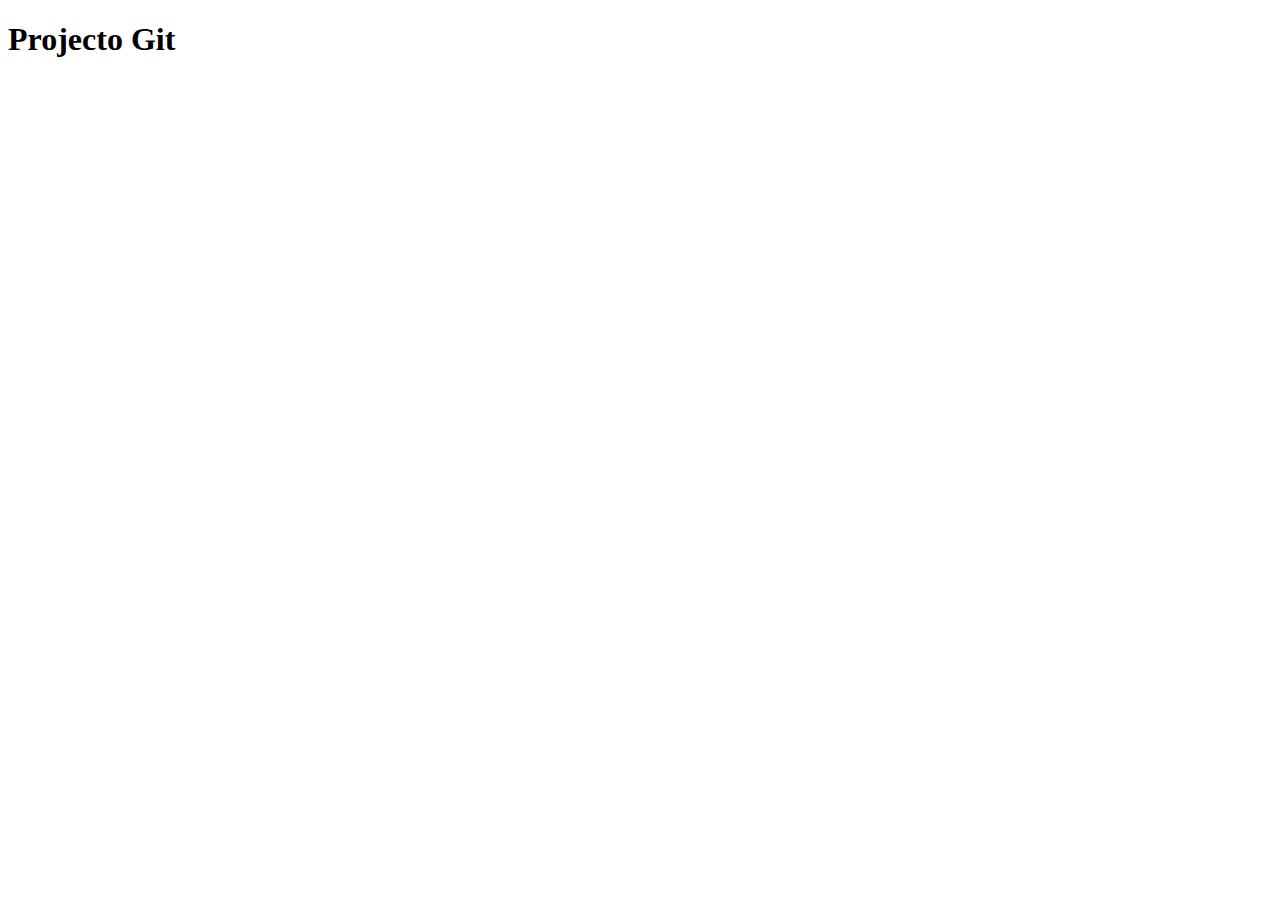
==== index.html @ 8285a9da "commit inicial" ====
<!DOCTYPE html>
<html lang="en">
<head>
    <meta charset="UTF-8">
    <meta name="viewport" content="width=device-width, initial-scale=1.0">
    <title>Curso 2 Udemy</title>
</head>
<body>
    <h1>Projecto Git</h1>
</body>
</html>
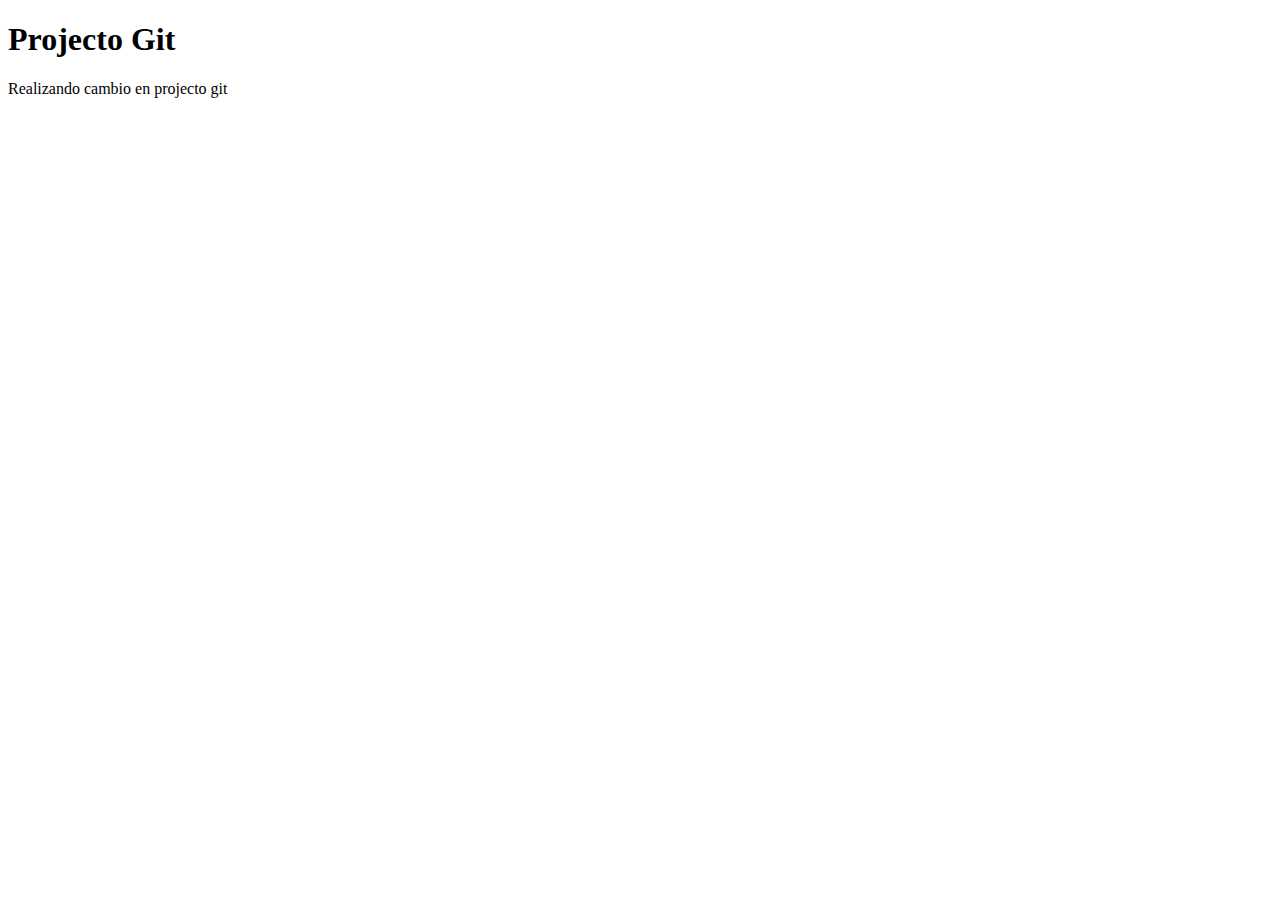
==== commit 4afddc2d: "Agregando parafo" ====
--- a/index.html
+++ b/index.html
@@ -7,5 +7,6 @@
 </head>
 <body>
     <h1>Projecto Git</h1>
+    <p>Realizando cambio en projecto git</p>
 </body>
 </html>
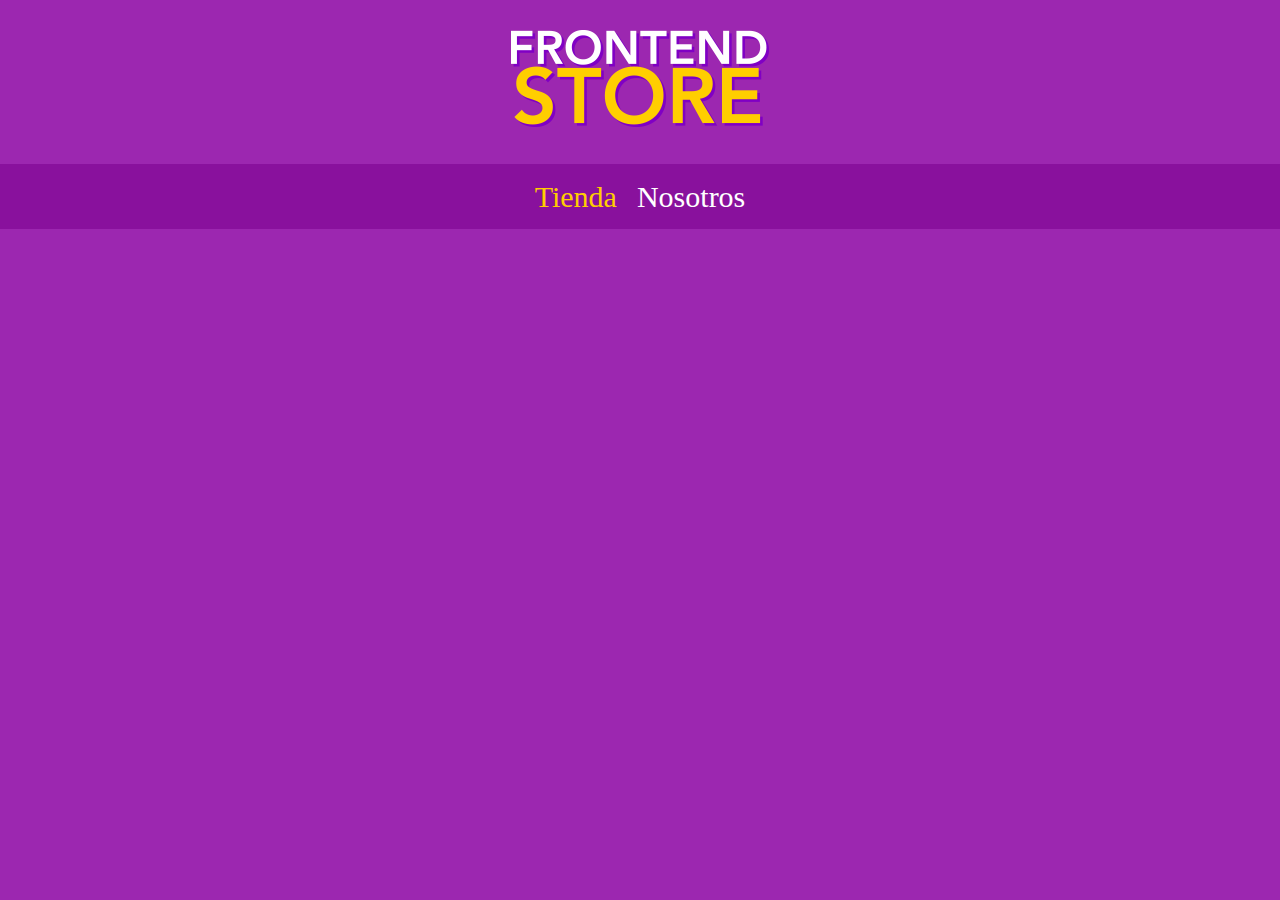
==== commit 3d918212: "se modifica index,estilos y se crea normalize y carpeta img" ====
--- a/index.html
+++ b/index.html
@@ -3,10 +3,20 @@
 <head>
     <meta charset="UTF-8">
     <meta name="viewport" content="width=device-width, initial-scale=1.0">
-    <title>Curso 2 Udemy</title>
+    <title>Frontend Store</title>
+    <link rel="stylesheet" href="estilos.css">
+    <link rel="stylesheet" href="normalize.css">
+    <link href="https://fonts.googleapis.com/css2?family=Krub:wght@400;700&family=Poppins:wght@300&family=Staatliches&display=swap" rel="stylesheet">
 </head>
 <body>
-    <h1>Projecto Git</h1>
-    <p>Realizando cambio en projecto git</p>
+   <header class="header">
+    <a href="index.html">
+        <img class="header__logo" src="img/logo.png" alt="LogoTipo">
+    </a>
+   </header>
+   <nav class="navegacion">
+    <a class="navegacion__enlace navegacion__enlace--activo" href="#">Tienda</a>
+    <a class="navegacion__enlace" href="#">Nosotros</a>
+   </nav>
 </body>
 </html>
--- a/estilos.css
+++ b/estilos.css
@@ -0,0 +1,77 @@
+:root {
+    --primario: #9C27B0;
+    --primarioOscuro: #89119d;
+    --secundario: #ffce00;
+    --secundarioOscuro: rgb(233,287,2);
+    --blanco: #fff;
+    --negro: #000;
+
+    --fuentePrincipal: font-family: 'Staatliches', cursive;
+}
+html {
+    box-sizing: border-box;
+    font-size: 62.5%;
+  }
+  *, *:before, *:after {
+    box-sizing: inherit;
+  }
+  /** globales **/
+  body  {
+    background-color: var(--primario);
+    font-size: 1.6rem;
+    line-height: 1.5;
+  }
+  p  {
+    font-size: 1.8rem;
+    font-family: Arial, Helvetica, sans-serif;
+    color: var(--blanco)
+  }
+  a {
+    text-decoration: none;
+  }
+  img { 
+    max-width: 100%;
+  }
+  .contenedor {
+    max-width: 120rem;
+    margin: 0 auto;
+  }
+  h1,h2,h3 {
+    text-align: center;
+    color: var(--secundario);
+    font-family: var(--fuentePrincipal);
+  }
+  h1 {
+    font-size: 4rem;
+  }
+  h2 {
+    font-size: 3.2rem;
+  }
+  h3 {
+    font-size: 2.4rem;
+  }
+  /** Esto es el header **/
+  .header {
+    display: flex;
+    justify-content: center;
+  }
+  .header__logo {
+    margin: 3rem 0;
+  }
+  /** navegacion **/
+  .navegacion {
+    background-color: var(--primarioOscuro);
+    padding: 1rem 0;
+    display: flex;
+    justify-content: center;
+    gap: 2rem;
+  }
+  .navegacion__enlace {
+    font-family: var(--fuenteprincipal);
+    color: var(--blanco);
+    font-size: 3rem;
+  }
+  .navegacion__enlace--activo,
+  .navegacion__enlace:hover {
+    color: var(--secundario);
+  }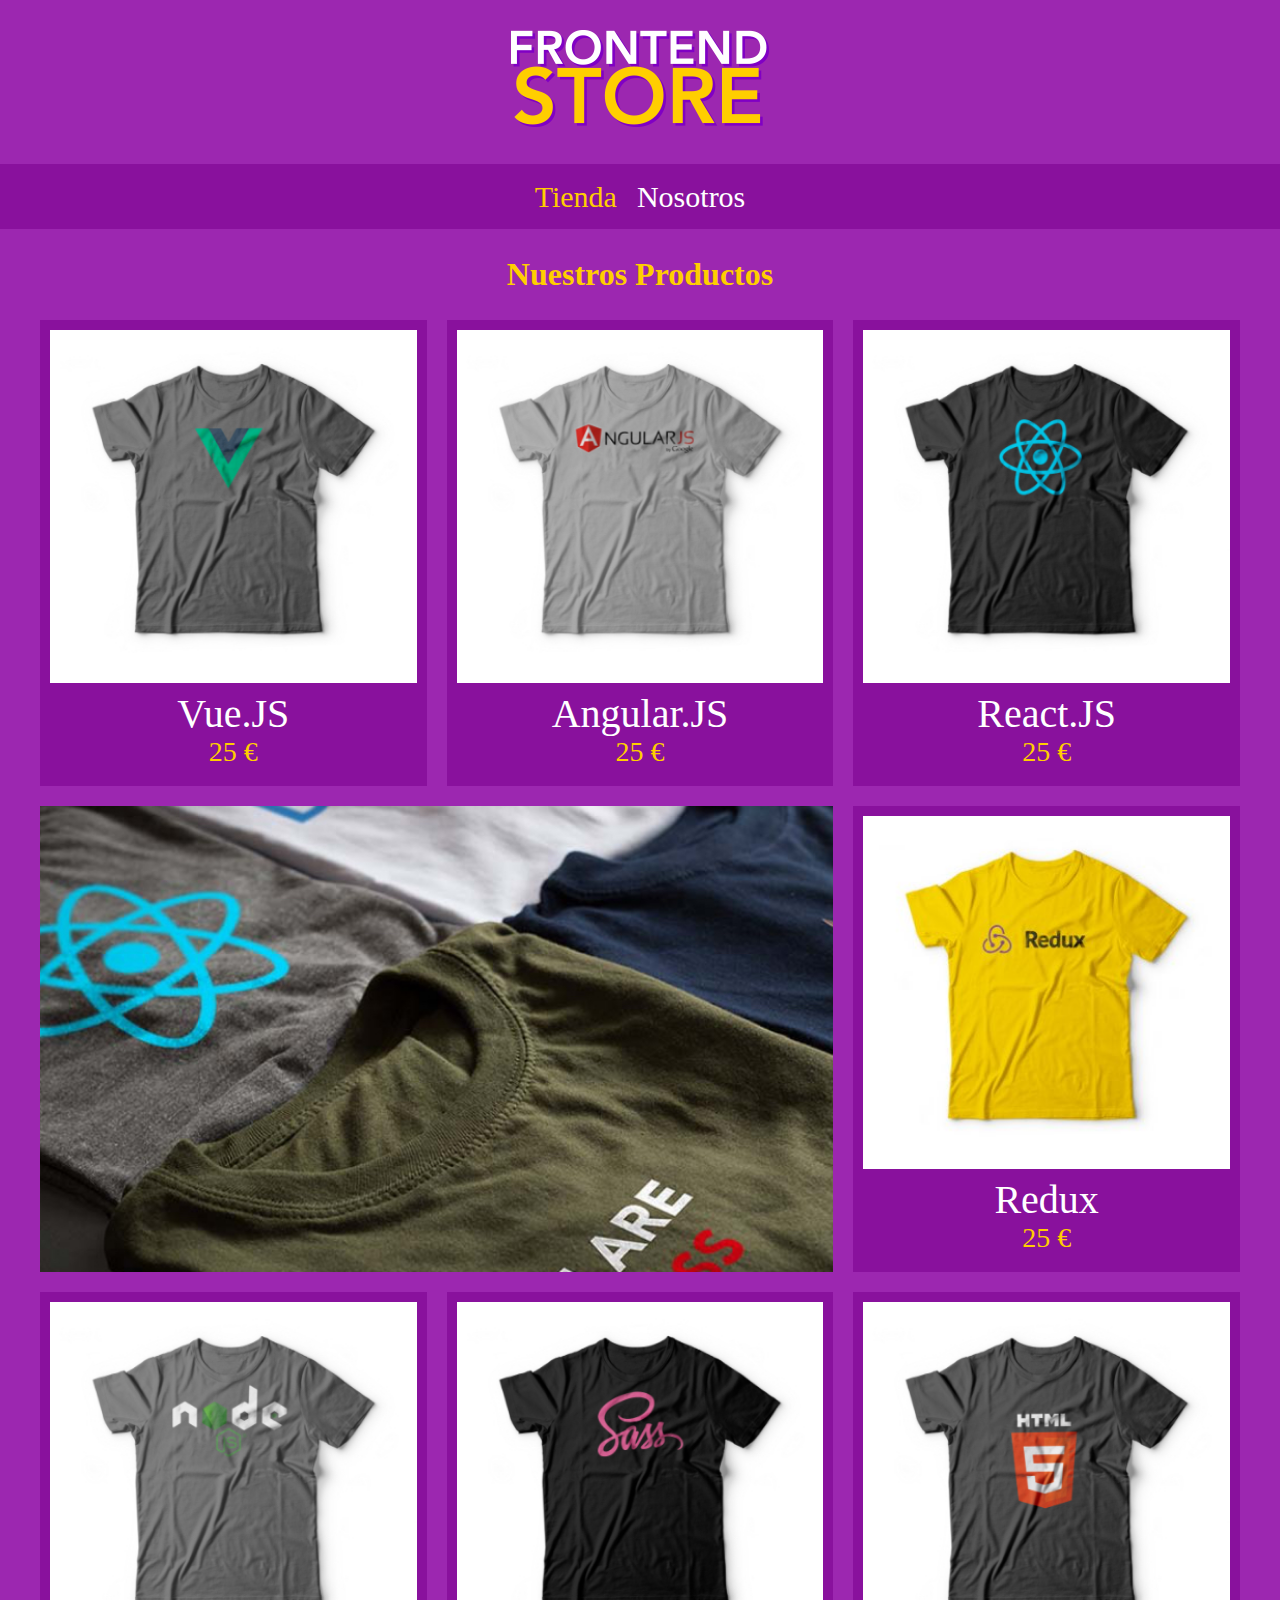
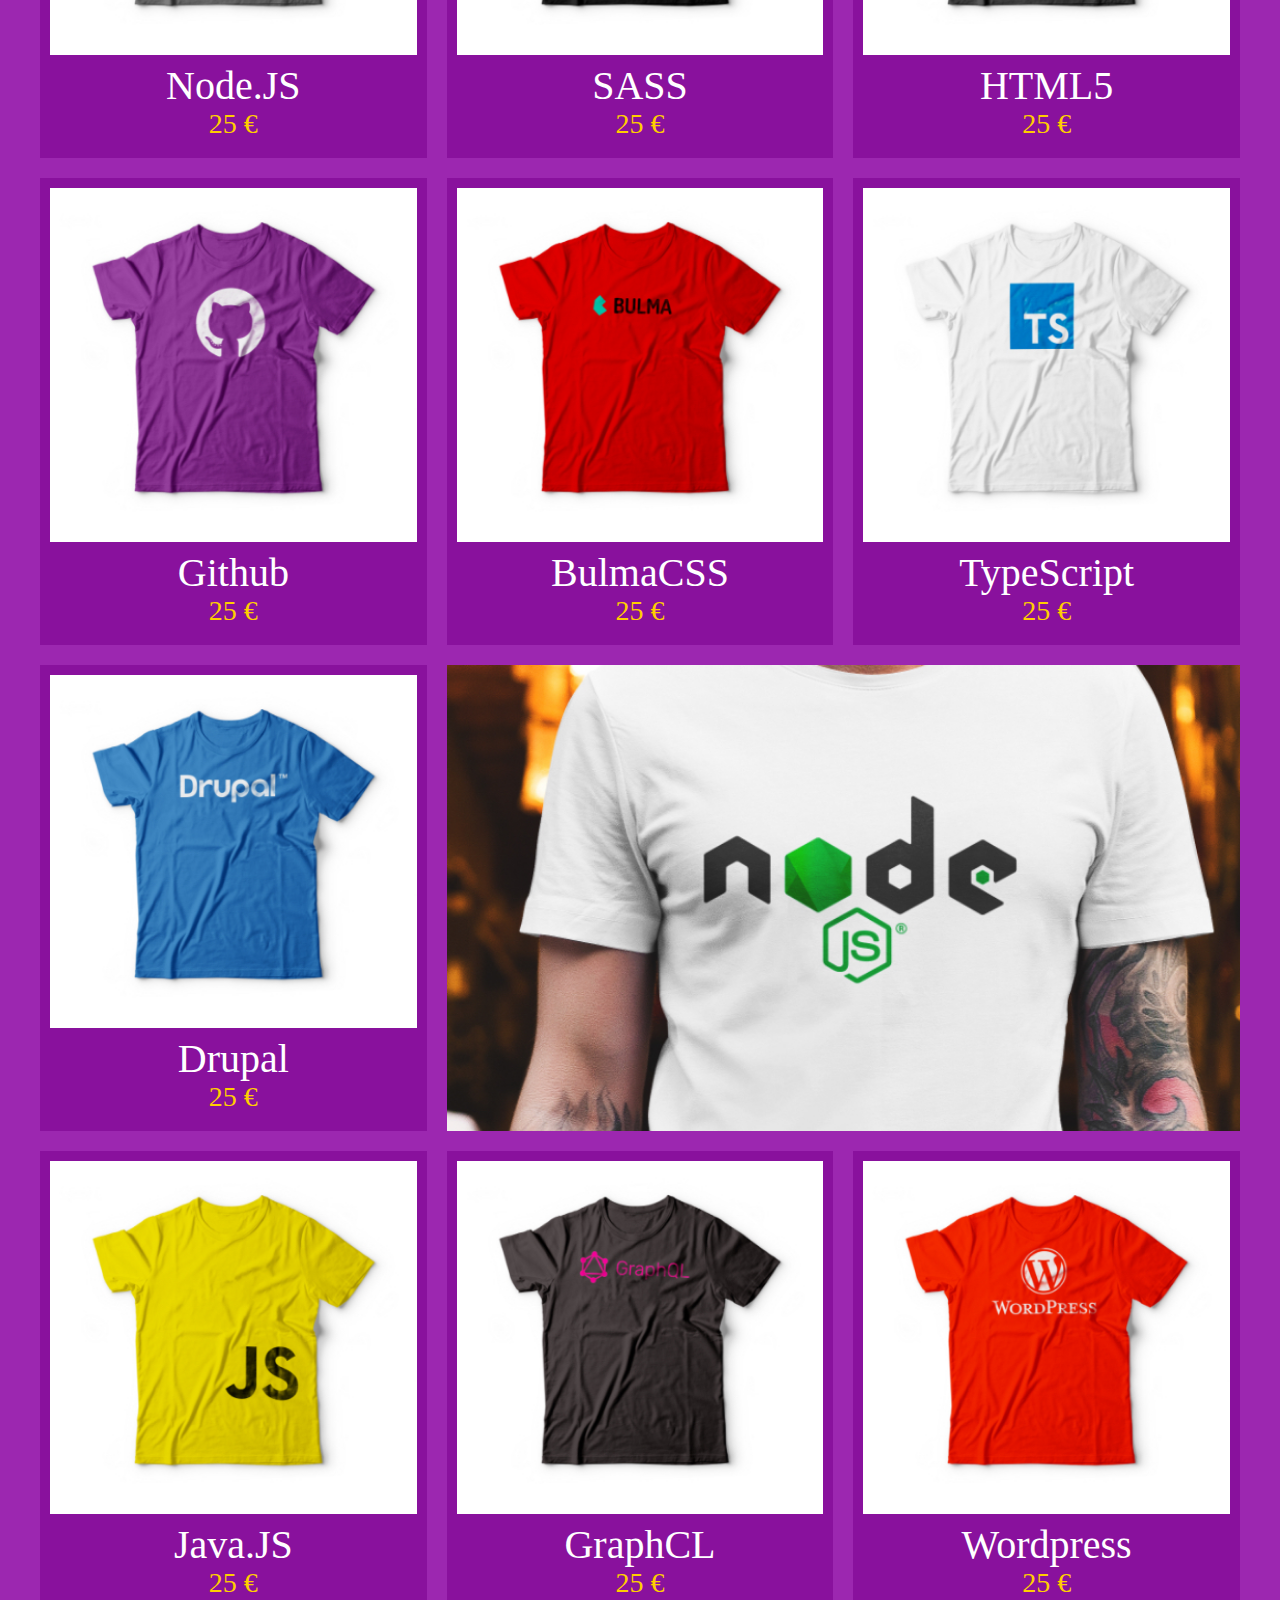
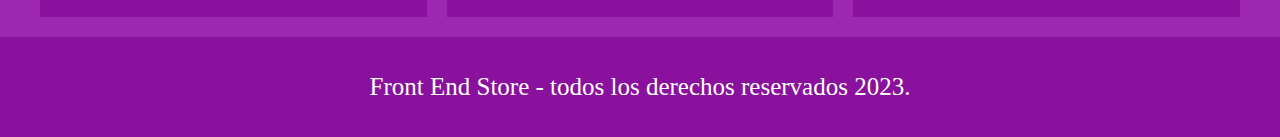
==== commit 0b737e04: "se modifica index.html,estilos.css y se v" ====
--- a/index.html
+++ b/index.html
@@ -1,5 +1,5 @@
 <!DOCTYPE html>
-<html lang="en">
+<html lang="es">
 <head>
     <meta charset="UTF-8">
     <meta name="viewport" content="width=device-width, initial-scale=1.0">
@@ -9,14 +9,154 @@
     <link href="https://fonts.googleapis.com/css2?family=Krub:wght@400;700&family=Poppins:wght@300&family=Staatliches&display=swap" rel="stylesheet">
 </head>
 <body>
+
    <header class="header">
     <a href="index.html">
         <img class="header__logo" src="img/logo.png" alt="LogoTipo">
     </a>
    </header>
+
    <nav class="navegacion">
-    <a class="navegacion__enlace navegacion__enlace--activo" href="#">Tienda</a>
-    <a class="navegacion__enlace" href="#">Nosotros</a>
+    <a class="navegacion__enlace navegacion__enlace--activo" href="index.html">Tienda</a>
+    <a class="navegacion__enlace" href="nosotros.html">Nosotros</a>
    </nav>
-</body>
-</html>
+
+   <main class="contenedor">
+    <h1>Nuestros Productos</h1>
+
+        <div class="grid">
+            <div class="producto">
+                <a href="producto.html">
+                    <img class="producto__imagen" src="img/1.jpg" alt="imagen camisa">
+                    <div class="producto__informacion">
+                        <p class="producto__nombre" >Vue.JS</p>
+                        <p class="producto__precio" > 25 € </p>
+                    </div>
+                </a>
+            </div>
+            <div class="producto">
+                <a href="producto.html">
+                    <img class="producto__imagen" src="img/2.jpg" alt="imagen camisa">
+                    <div class="producto__informacion">
+                        <p class="producto__nombre" >Angular.JS</p>
+                        <p class="producto__precio" > 25 € </p>
+                    </div>
+                </a>
+            </div>
+            <div class="producto">
+                <a href="producto.html">
+                    <img class="producto__imagen" src="img/3.jpg" alt="imagen camisa">
+                    <div class="producto__informacion">
+                        <p class="producto__nombre" >React.JS</p>
+                        <p class="producto__precio" > 25 € </p>
+                    </div>
+                </a>
+            </div>
+            <div class="producto">
+                <a href="producto.html">
+                    <img class="producto__imagen" src="img/4.jpg" alt="imagen camisa">
+                    <div class="producto__informacion">
+                        <p class="producto__nombre" >Redux</p>
+                        <p class="producto__precio" > 25 € </p>
+                    </div>
+                </a>
+            </div>
+            <div class="producto">
+                <a href="producto.html">
+                    <img class="producto__imagen" src="img/5.jpg" alt="imagen camisa">
+                    <div class="producto__informacion">
+                        <p class="producto__nombre" >Node.JS</p>
+                        <p class="producto__precio" > 25 € </p>
+                    </div>
+                </a>
+            </div>
+            <div class="producto">
+                <a href="producto.html">
+                    <img class="producto__imagen" src="img/6.jpg" alt="imagen camisa">
+                    <div class="producto__informacion">
+                        <p class="producto__nombre" >SASS</p>
+                        <p class="producto__precio" > 25 € </p>
+                    </div>
+                </a>
+            </div>
+            <div class="producto">
+                <a href="producto.html">
+                    <img class="producto__imagen" src="img/7.jpg" alt="imagen camisa">
+                    <div class="producto__informacion">
+                        <p class="producto__nombre" >HTML5</p>
+                        <p class="producto__precio" > 25 € </p>
+                    </div>
+                </a>
+            </div>
+            <div class="producto">
+                <a href="producto.html">
+                    <img class="producto__imagen" src="img/8.jpg" alt="imagen camisa">
+                    <div class="producto__informacion">
+                        <p class="producto__nombre" >Github</p>
+                        <p class="producto__precio" > 25 € </p>
+                    </div>
+                </a>
+            </div>
+            <div class="producto">
+                <a href="producto.html">
+                    <img class="producto__imagen" src="img/9.jpg" alt="imagen camisa">
+                    <div class="producto__informacion">
+                        <p class="producto__nombre" >BulmaCSS</p>
+                        <p class="producto__precio" > 25 € </p>
+                    </div>
+                </a>
+            </div>
+            <div class="producto">
+                <a href="producto.html">
+                    <img class="producto__imagen" src="img/10.jpg" alt="imagen camisa">
+                    <div class="producto__informacion">
+                        <p class="producto__nombre" >TypeScript</p>
+                        <p class="producto__precio" > 25 € </p>
+                    </div>
+                </a>
+            </div>
+            <div class="producto">
+                <a href="producto.html">
+                    <img class="producto__imagen" src="img/11.jpg" alt="imagen camisa">
+                    <div class="producto__informacion">
+                        <p class="producto__nombre" >Drupal</p>
+                        <p class="producto__precio" > 25 € </p>
+                    </div>
+                </a>
+            </div>
+            <div class="producto">
+                <a href="producto.html">
+                    <img class="producto__imagen" src="img/12.jpg" alt="imagen camisa">
+                    <div class="producto__informacion">
+                        <p class="producto__nombre" >Java.JS</p>
+                        <p class="producto__precio" > 25 € </p>
+                    </div>
+                </a>
+            </div>
+            <div class="producto">
+                <a href="producto.html">
+                    <img class="producto__imagen" src="img/13.jpg" alt="imagen camisa">
+                    <div class="producto__informacion">
+                        <p class="producto__nombre" >GraphCL</p>
+                        <p class="producto__precio" > 25 € </p>
+                    </div>
+                </a>
+            </div>
+            <div class="producto">
+                <a href="producto.html">
+                    <img class="producto__imagen" src="img/14.jpg" alt="imagen camisa">
+                    <div class="producto__informacion">
+                        <p class="producto__nombre" >Wordpress</p>
+                        <p class="producto__precio" > 25 € </p>
+                    </div>
+                </a>
+            </div><!--fin de producto-->
+            <div class="grafico grafico--camisas"></div>
+            <div class="grafico grafico--node" ></div>
+        </div>
+   </main>
+   <footer class="footer">
+    <p class=" footer__texto" href="">Front End Store - todos los derechos reservados 2023.</p>
+   </footer>
+</body> 
+</html>--- a/estilos.css
+++ b/estilos.css
@@ -58,6 +58,18 @@
   .header__logo {
     margin: 3rem 0;
   }
+  
+  /**footer**/
+  .footer {
+    background-color: var(--primarioOscuro);
+    padding: .6rem 0;
+    margin-top: 2rem;
+    }
+    .footer__texto {
+    text-align: center;
+    font-family: var(--fuentePrincipal);
+    font-size: 2.5rem;
+    }
   /** navegacion **/
   .navegacion {
     background-color: var(--primarioOscuro);
@@ -74,4 +86,64 @@
   .navegacion__enlace--activo,
   .navegacion__enlace:hover {
     color: var(--secundario);
-  }+
+  }
+   /** GRID **/
+   .grid {
+    display: grid;
+    grid-template-columns: repeat(2, 1fr);
+    gap: 2rem;
+   }
+   @media (min-width: 768px) {
+    .grid {
+      grid-template-columns: repeat(3, 1fr);
+     }
+   }
+  .producto {
+    background-color: var(--primarioOscuro);
+    padding: 1rem;
+
+  } 
+  .producto__imagen {
+    width: 100%;
+  }
+  .producto__informacion {
+
+  }
+  .producto__nombre {
+    font-size: 4rem;
+  }
+  .producto__precio {
+    font-size: 2.8rem;
+    color: var(--secundario);
+  }
+  .producto__nombre,
+  .producto__precio {
+    font-family: var(--fuentePrincipal) ;
+    margin: 1rem 0;
+    text-align: center;
+   line-height: 2.8rem;
+  }
+  .grafico {
+    min-height: 30rem;
+    background-repeat: no-repeat;
+    background-size: cover;
+    grid-column: 1 / 3;
+  
+  }
+  .grafico--camisas {
+    grid-row: 2 / 3;
+    background-image: url(../img/grafico1.jpg);
+  }
+  .grafico--node {
+    grid-row: 8 / 9;
+    background-image: url(../img/grafico2.jpg);
+    
+  }
+  @media (min-width: 768px) {
+    .grafico--node {
+      grid-row: 5 / 6;
+      grid-column: 2 / 4;
+      background-image: url(../img/grafico2.jpg);
+    }
+  }
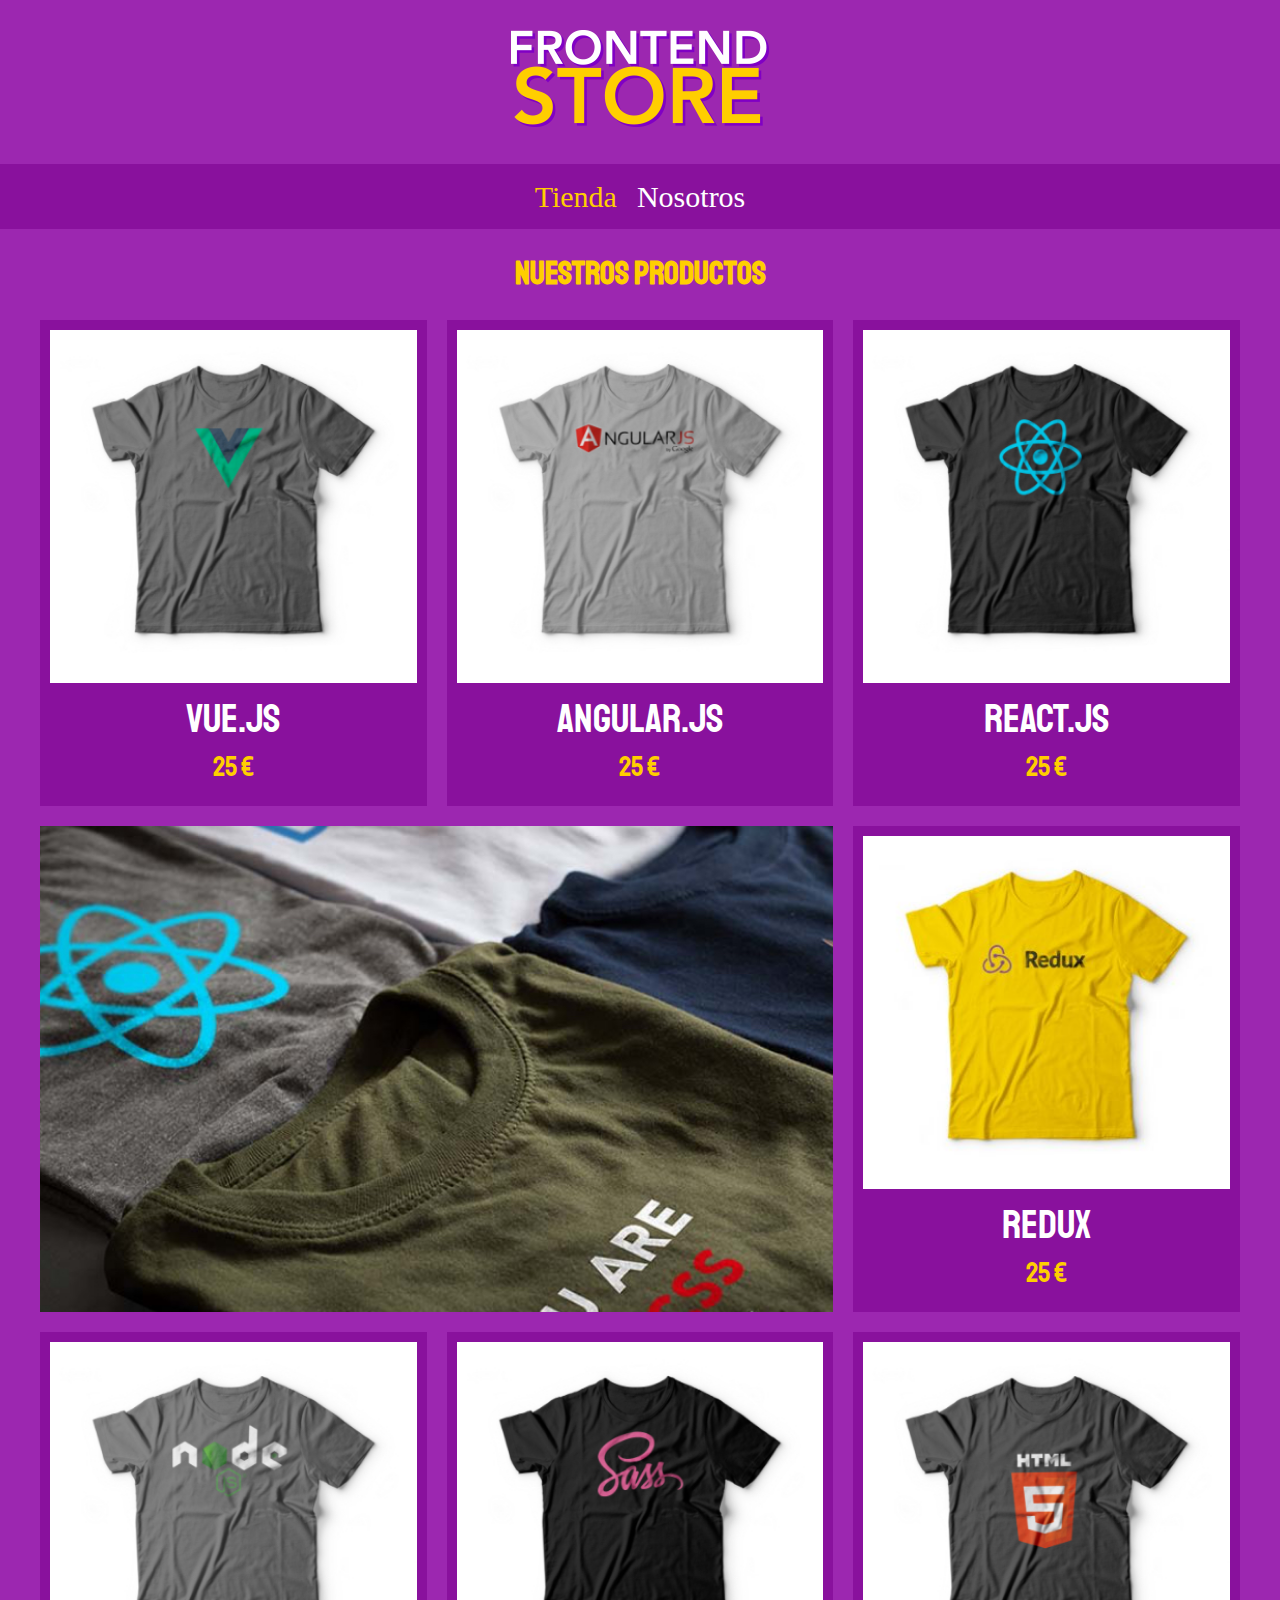
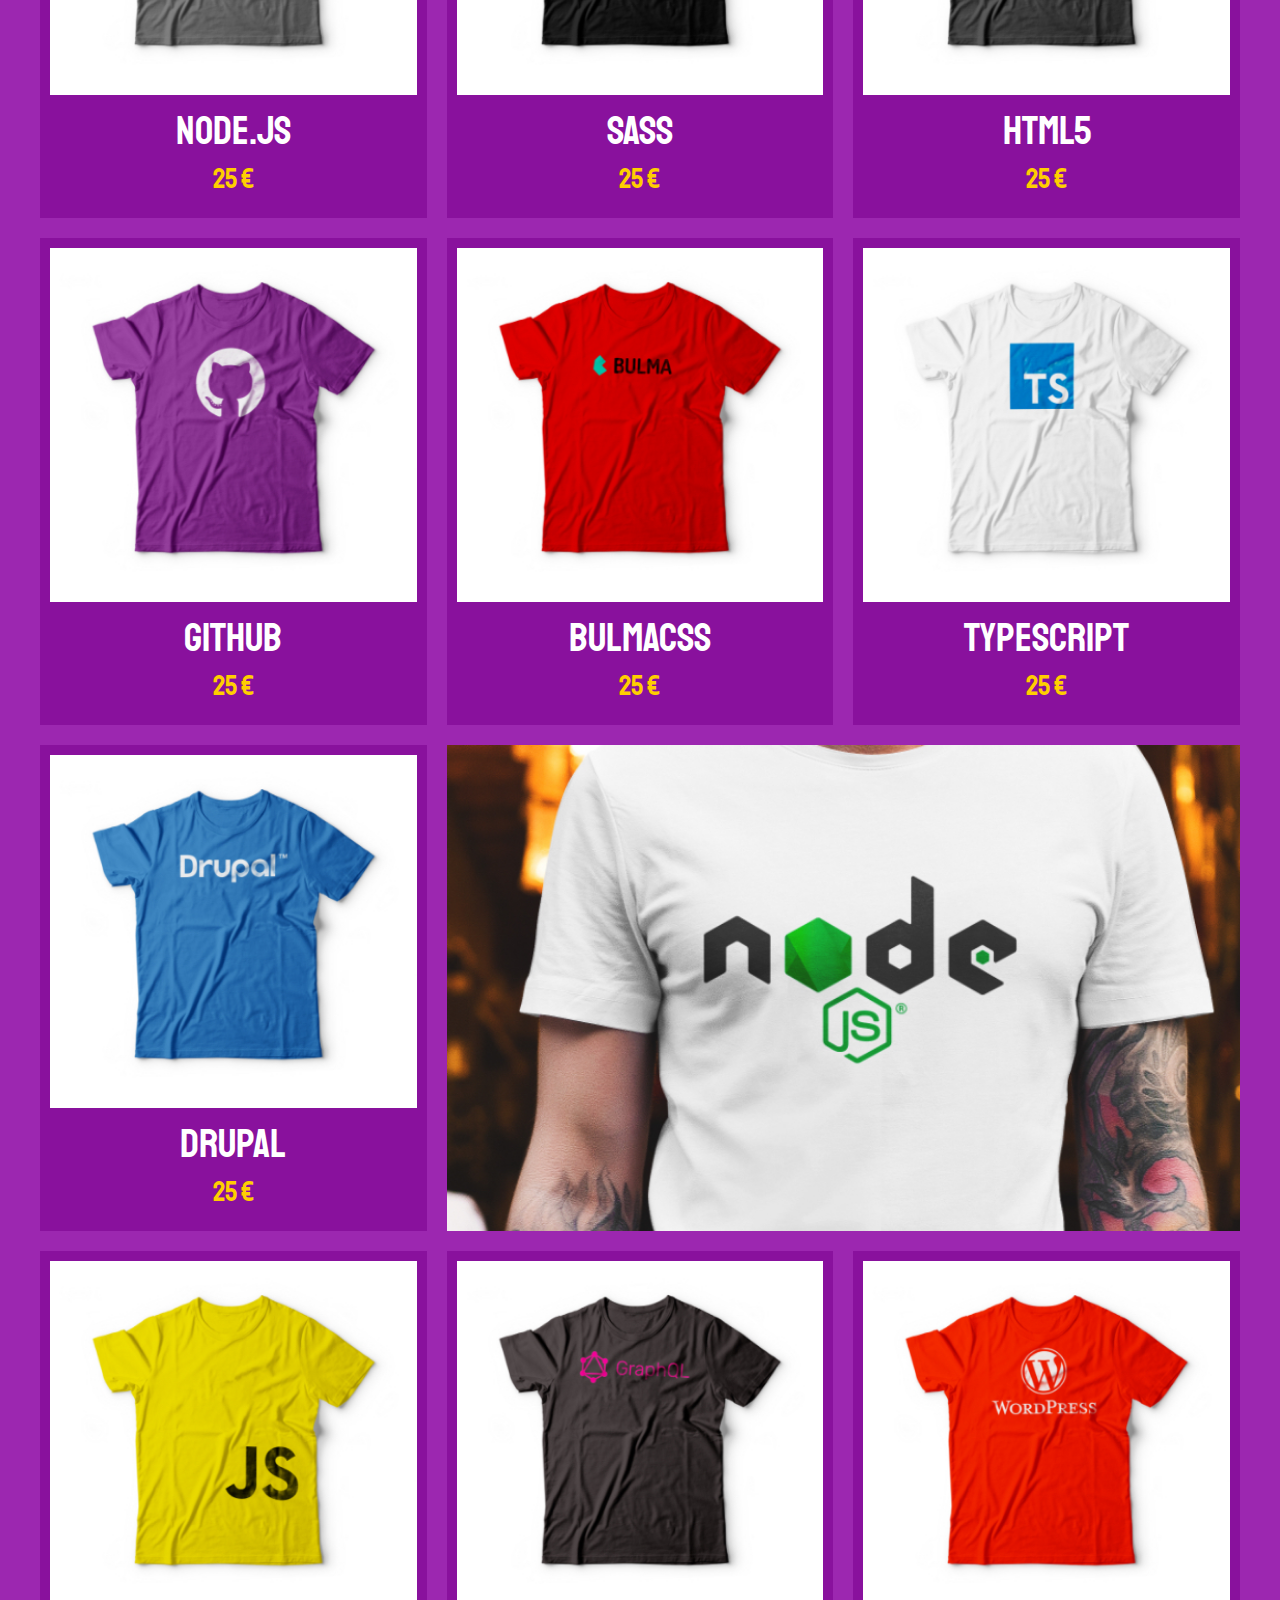
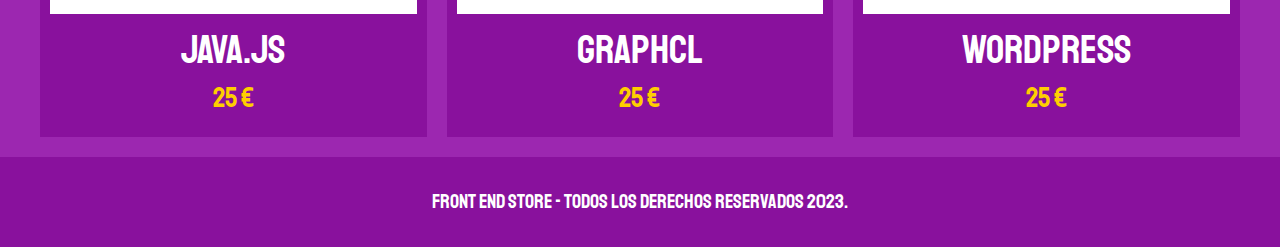
==== commit 7f08508f: "se modifica paginas index.html y producto.html y css,se elimina productos.html" ====
--- a/index.html
+++ b/index.html
@@ -5,8 +5,8 @@
     <meta name="viewport" content="width=device-width, initial-scale=1.0">
     <title>Frontend Store</title>
     <link rel="stylesheet" href="estilos.css">
+    <link href="https://fonts.googleapis.com/css2?family=Krub:wght@400;700&family=Poppins:wght@300&family=Staatliches&display=swap" rel="stylesheet">
     <link rel="stylesheet" href="normalize.css">
-    <link href="https://fonts.googleapis.com/css2?family=Krub:wght@400;700&family=Poppins:wght@300&family=Staatliches&display=swap" rel="stylesheet">
 </head>
 <body>
 
--- a/estilos.css
+++ b/estilos.css
@@ -6,7 +6,7 @@
     --blanco: #fff;
     --negro: #000;
 
-    --fuentePrincipal: font-family: 'Staatliches', cursive;
+    --fuentePrincipal: 'Staatliches', cursive;
 }
 html {
     box-sizing: border-box;
@@ -22,17 +22,22 @@
     line-height: 1.5;
   }
   p  {
+    padding: .5rem;
     font-size: 1.8rem;
     font-family: Arial, Helvetica, sans-serif;
     color: var(--blanco)
+
   }
   a {
     text-decoration: none;
+    align-items: center;
+    
   }
   img { 
-    max-width: 100%;
+    width: 100%;
   }
   .contenedor {
+    
     max-width: 120rem;
     margin: 0 auto;
   }
@@ -49,26 +54,66 @@
   }
   h3 {
     font-size: 2.4rem;
+  }
+  @media (max-width: 768px){
+    .contenedor h1 {
+      font-size: 1.5rem;
+    
+    }
+    h2 {
+      font-size: 1.5rem;
+    }
+    h3 {
+      font-size: 1rem;
+    }
+
   }
   /** Esto es el header **/
   .header {
     display: flex;
     justify-content: center;
+   
   }
   .header__logo {
     margin: 3rem 0;
+  }
+  @media (max-width: 768px) {
+    .header__logo {
+    display: block;
+      margin: auto;
+      width: 60%;
+      padding: 1rem;
+     
+
+    }
   }
   
   /**footer**/
   .footer {
     background-color: var(--primarioOscuro);
-    padding: .6rem 0;
+    padding: .5rem 0;
     margin-top: 2rem;
-    }
+    
+    }
+
+    @media (max-width: 768px){
+      .footer {
+       padding: 0;
+        width: 100%;
+        margin-top: 1rem;
+      }
+    }
+
     .footer__texto {
     text-align: center;
     font-family: var(--fuentePrincipal);
-    font-size: 2.5rem;
+    font-size: 2rem;
+    }
+    @media (max-width: 768px){
+      .footer__texto {
+      font-size: 1rem;
+        
+      }
     }
   /** navegacion **/
   .navegacion {
@@ -83,6 +128,14 @@
     color: var(--blanco);
     font-size: 3rem;
   }
+  @media (max-width: 768px){
+    .navegacion__enlace {
+     padding: 0;
+     font-size: 2rem;
+      
+    }
+  }
+
   .navegacion__enlace--activo,
   .navegacion__enlace:hover {
     color: var(--secundario);
@@ -92,11 +145,14 @@
    .grid {
     display: grid;
     grid-template-columns: repeat(2, 1fr);
-    gap: 2rem;
+    gap: .5rem;
    }
    @media (min-width: 768px) {
     .grid {
+     
       grid-template-columns: repeat(3, 1fr);
+      gap: 2rem;
+      
      }
    }
   .producto {
@@ -104,9 +160,7 @@
     padding: 1rem;
 
   } 
-  .producto__imagen {
-    width: 100%;
-  }
+
   .producto__informacion {
 
   }
@@ -119,10 +173,19 @@
   }
   .producto__nombre,
   .producto__precio {
-    font-family: var(--fuentePrincipal) ;
+    font-family: var(--fuentePrincipal);
     margin: 1rem 0;
     text-align: center;
    line-height: 2.8rem;
+  }
+  @media (max-width: 768px) {
+    .producto__nombre,
+  .producto__precio {
+   font-size: 2rem;   
+    margin: 0rem;
+    text-align: center;
+   line-height: 1.2rem;
+  }
   }
   .grafico {
     min-height: 30rem;
@@ -147,3 +210,117 @@
       background-image: url(../img/grafico2.jpg);
     }
   }
+  /** Nosotros **/
+ 
+  .nosotros{
+    display: grid;
+    grid-template-rows: repeat(2, auto);
+    
+  }
+  @media (min-width: 768px) {
+    .nosotros{
+      grid-template-columns: repeat(2, 1fr);
+      column-gap: 2rem;
+    }
+  }
+  .nosotros__imagen{
+    grid-row: 1 / 2;
+    
+   
+  }
+  @media (min-width: 768px){
+    .nosotros__imagen{
+      grid-column: 2 / 3;
+    }
+  }
+  /** Bloques  **/
+  .bloques {
+    display: grid;
+    grid-template-columns: repeat(2, 1fr);
+    gap: .5rem;
+
+  }
+  @media (min-width: 768px) {
+    .bloques {
+      grid-template-columns: repeat(4, 1fr);
+      gap: 2rem;
+    }
+  }
+  .bloque {
+    text-align: center;
+    background-color: var(--primarioOscuro);
+  }
+  
+  .bloque__titulo {
+    margin: 0;
+  }
+  /** Pagina Producto **/
+  
+  @media (min-width: 768px) {
+    .camisa {
+      display: grid;
+      grid-template-columns: repeat(2, 1fr);
+      column-gap: 2rem;
+    }
+  }
+ 
+  .formulario {
+    display: grid;
+    grid-template-columns: repeat(3, 30%);
+    gap: 1.5rem;
+    
+   
+  }
+  @media (max-width: 768px) {
+    .fomulario {
+      
+  }
+}
+  .formulario__campo {
+
+border: 1rem solid var(--primarioOscuro);
+background-color: var(--primario);
+color: var(--blanco);
+font-size: 2rem;
+font-family: Arial, Helvetica, sans-serif;
+padding: 1.5rem;
+appearance: none;
+text-align: center;
+  }
+
+  @media (max-width: 768px) {
+    .formulario__campo {
+      
+      padding: 1rem;
+      text-align: center;
+      border: .5rem solid var(--primarioOscuro);
+      grid-column: 1 /4;
+      width: 80%;
+      margin: 0 auto;
+    }
+  }
+
+  .formulario__submit {
+    background-color: var(--secundario);
+    border: none;
+    font-size: 2.5rem;
+    border-radius: 1rem;
+    font-family: Impact, Haettenschweiler, 'Arial Narrow Bold', sans-serif;
+    padding: 2rem;
+    transition: background-color .3s ease;
+    grid-column: 1 /4;
+    width: 50%;
+    margin: 2rem auto;
+
+  }
+  @media (max-width: 768px) {
+    .formulario__submit {
+      font-size: 2rem;
+      padding: 2rem;
+    }
+  }
+  .formulario__submit:hover {
+    
+    cursor: pointer;
+    background-color: var(--secundarioOscuro);
+  }
